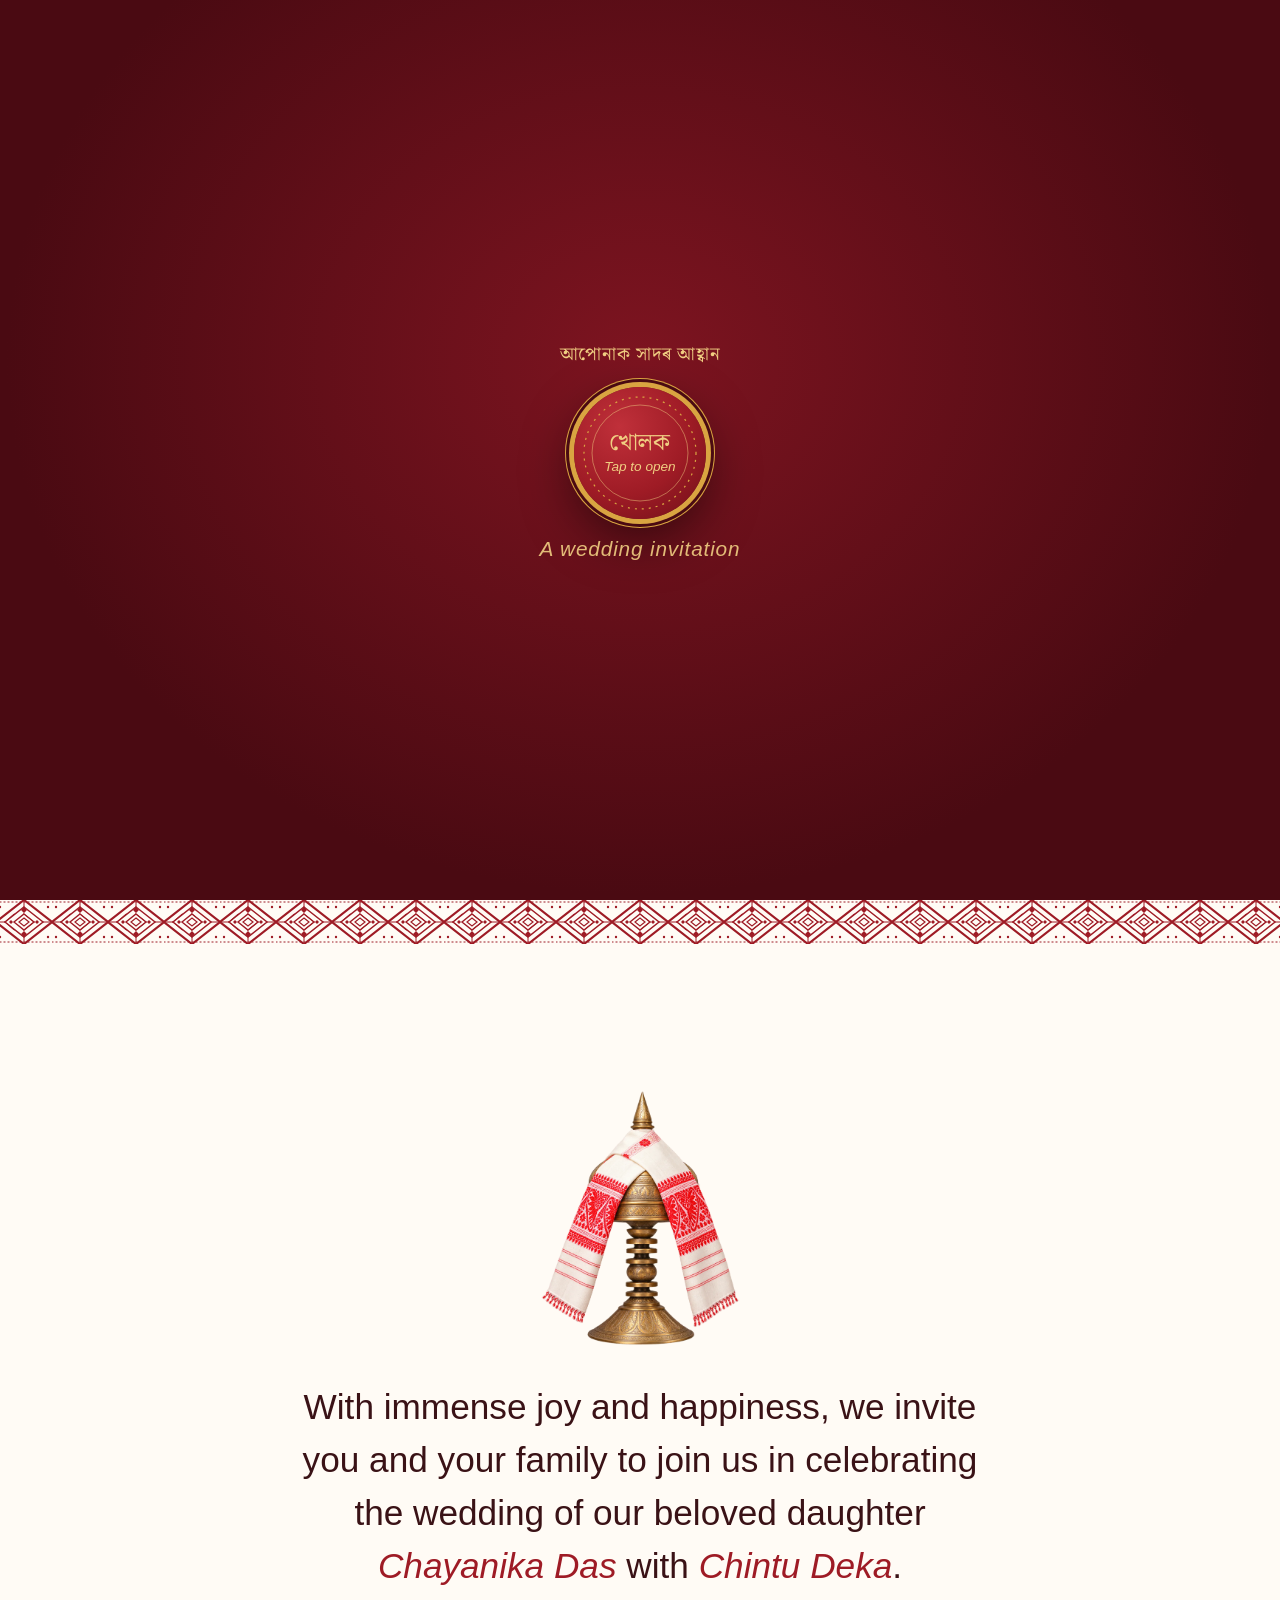
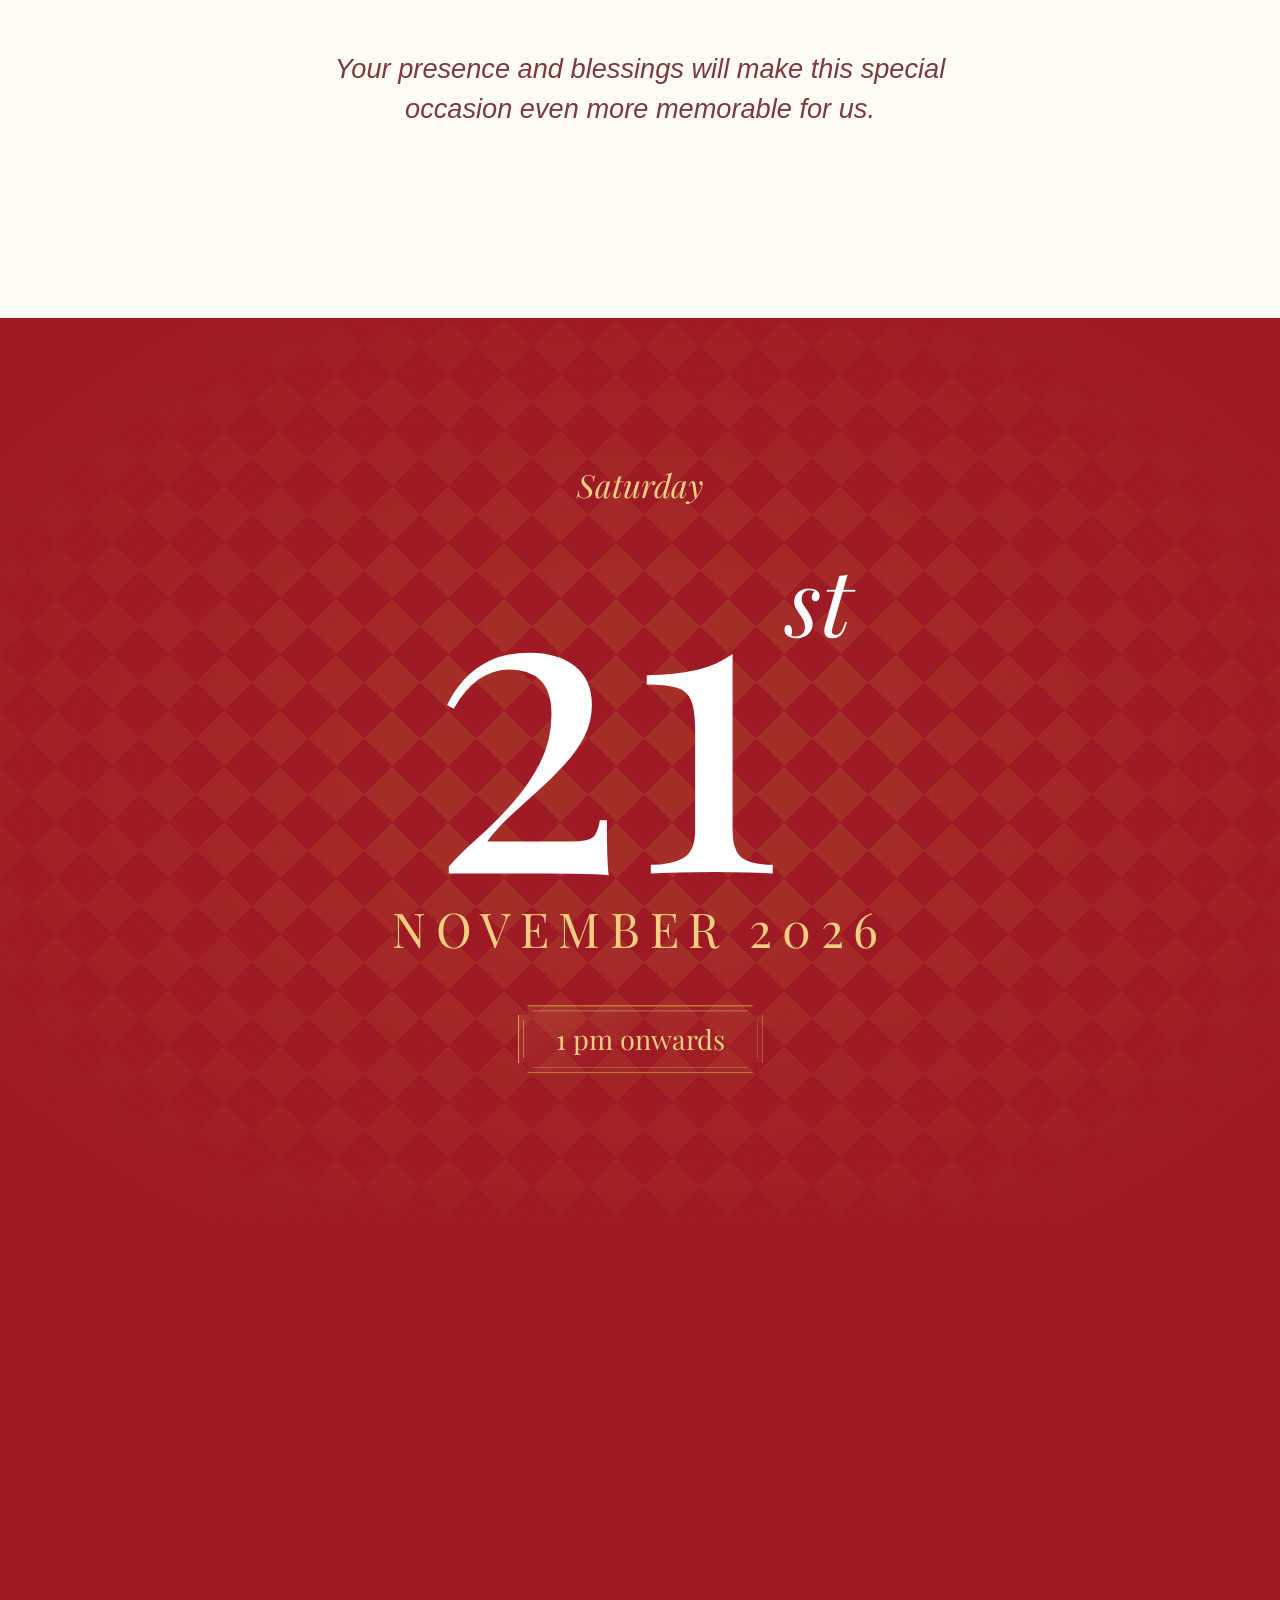
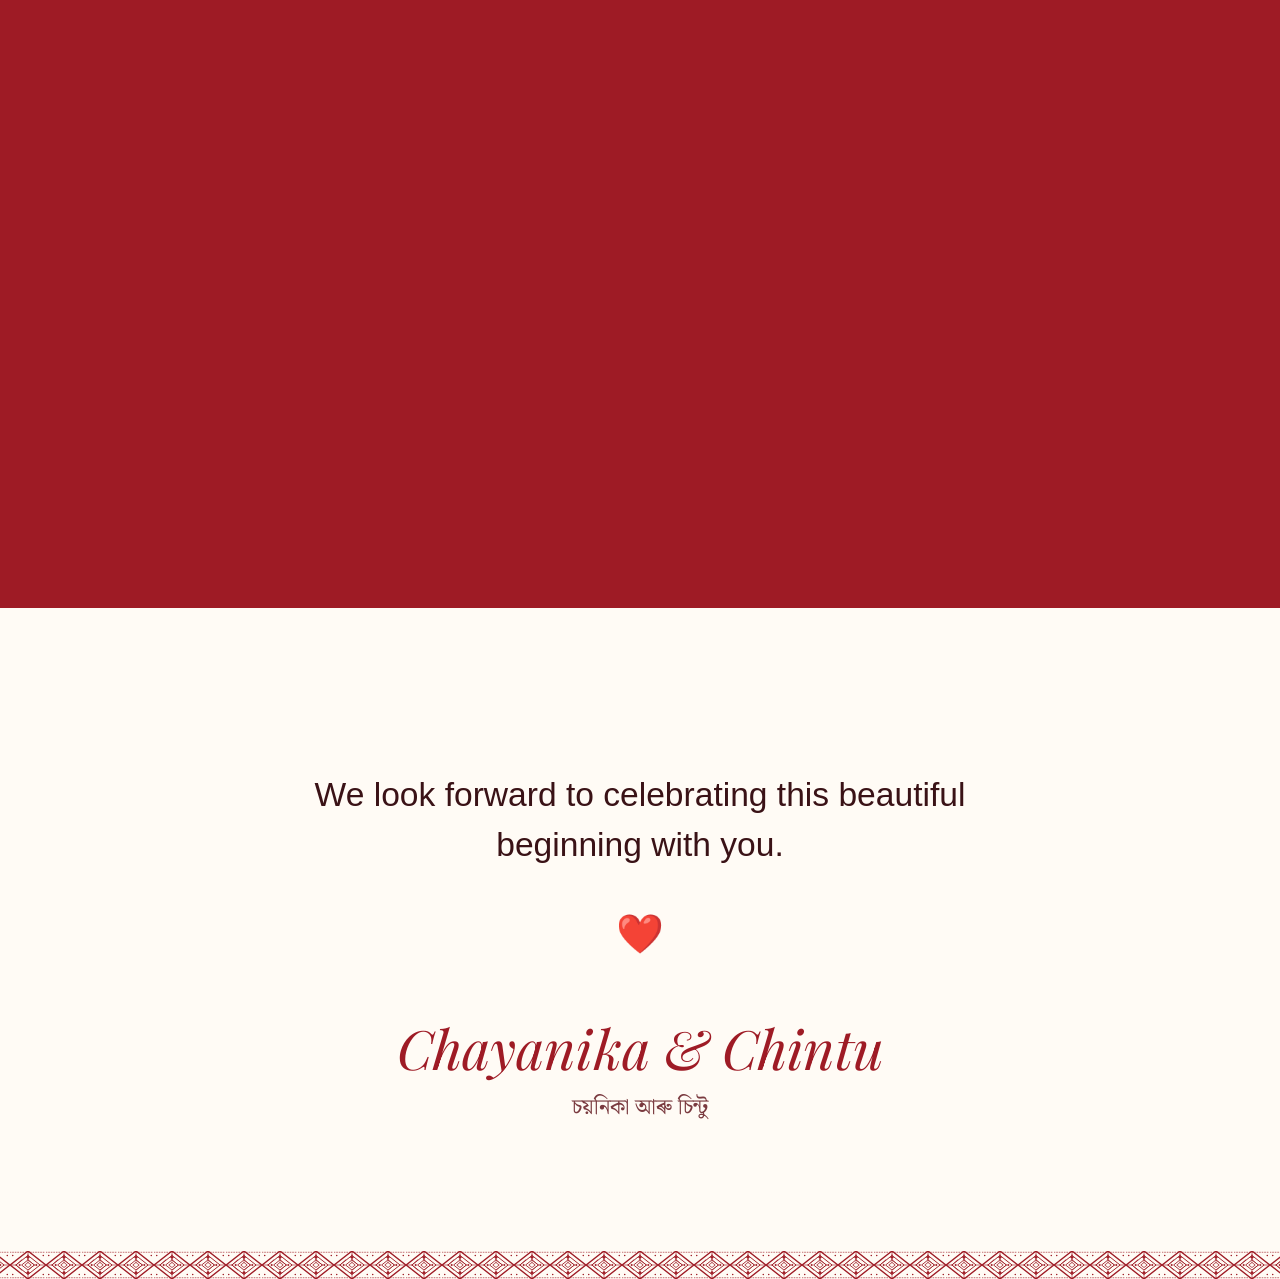
==== Chayanika weds Chintu – Wedding Invitation.html @ b2ecf547 "Add wedding invitation site" ====
<!DOCTYPE html>
<html lang="en">
<head>
<meta charset="utf-8">
<meta name="viewport" content="width=device-width, initial-scale=1, viewport-fit=cover">
<title>Chayanika weds Chintu · 21 November 2026</title>
<link rel="preconnect" href="https://fonts.googleapis.com">
<link href="https://fonts.googleapis.com/css2?family=Playfair+Display:ital,wght@0,400;0,500;1,400;1,500&family=Noto+Serif+Bengali:wght@400;600&display=swap" rel="stylesheet">
<link rel="stylesheet" href="wedding-invitation.css">
</head>
<body class="locked">
<div id="thread"></div>

<!-- gate with seal -->
<section id="gate" aria-label="Invitation envelope">
  <div class="gamusa top"></div>
  <div class="gate-in">
    <p class="bn">আপোনাক সাদৰ আহ্বান</p>
    <button class="seal" id="seal" aria-label="Open the invitation">
      <svg viewBox="0 0 132 132" aria-hidden="true"><circle cx="66" cy="66" r="56" fill="none" stroke="#D9A441" stroke-width="1.2" stroke-dasharray="2 5"/><circle cx="66" cy="66" r="48" fill="none" stroke="#F0CE82" stroke-width=".8" opacity=".6"/></svg>
      <span>খোলক<small>Tap to open</small></span>
    </button>
    <p class="en">A wedding invitation</p>
  </div>
  <div class="gamusa bot"></div>
</section>

<main>
  <!-- hero -->
  <header class="hero">
    <div class="hero-in">
      <p class="blessing">শুভ বিবাহ</p>
      <h1>
        <span class="name n1"><span>Chayanika Das</span></span>
        <span class="weds">weds</span>
        <span class="name n2"><span>Chintu Deka</span></span>
      </h1>
      <p class="bn-name">চয়নিকা দাস &nbsp;•&nbsp; চিন্টু ডেকা</p>
      <p class="hero-date">21 · 11 · 2026</p>
    </div>
    <a class="scroll-hint" href="#close">
      <svg viewBox="0 0 24 24" aria-hidden="true"><path d="M12 4v15m-6-6 6 6 6-6"/></svg>
      <span>Keep scrolling</span>
    </a>
  </header>
  <div class="gamusa"></div>

  <div class="page">
    <!-- invitation -->
    <section class="invite" id="invite">
      <img src="/sorai.webp" alt="Sorai" class="sorai" width="200" height="auto">
      <p class="rv">With immense joy and happiness, we invite you and your family to join us in celebrating the wedding of our beloved daughter <span class="names">Chayanika Das</span> with <span class="names">Chintu Deka</span>.</p>
      <p class="rv soft">Your presence and blessings will make this special occasion even more memorable for us.</p>
    </section>

    <!-- date -->
    <section class="when" id="when" aria-label="Date and time">
      <div class="pin"><div class="pin-in">
        <div class="day">Saturday</div>
        <div class="big">21<sup>st</sup></div>
        <div class="mon">NOVEMBER 2026</div>
        <div class="time">1 pm onwards</div>
      </div></div>
    </section>

    <!-- closing -->
    <section class="close" id="close">
      <p class="rv">We look forward to celebrating this beautiful beginning with you.</p>
      <div class="heart rv" aria-hidden="true">❤️</div>
      <div class="sign rv">Chayanika &amp; Chintu<small>চয়নিকা আৰু চিন্টু</small></div>
    </section>
  </div>
</main>
<footer><div class="gamusa slim"></div></footer>

<script src="wedding-invitation.js?v=6"></script>
</body>
</html>
---- wedding-invitation.css ----
:root{
  --red:#9E1B25; --deep:#4A0A12; --gold:#D9A441; --gold2:#F0CE82; --ivory:#FFFBF5; --ink:#3A1216;
  --serif:Arial,Helvetica,sans-serif;
  --display:'Playfair Display',Georgia,serif;
  --bn:'Noto Serif Bengali',serif;
  box-sizing:border-box; padding-top:env(safe-area-inset-top,0px); padding-bottom:env(safe-area-inset-bottom,0px);
  color-scheme:light;
}
html{scroll-padding-top:env(safe-area-inset-top,0px);scroll-behavior:smooth}
*,*::before,*::after{box-sizing:inherit}
body{margin:0;background:var(--deep);color:var(--ink);font-family:var(--serif);overflow-x:hidden}
body.locked{overflow:hidden;height:100%}
html,body{height:auto}

/* Woven diamond motif inspired by traditional Assamese gamusa patterns */
.gamusa{height:44px;background:var(--ivory) url("gamusa-pattern.svg") repeat-x center/56px 44px}
.gamusa.slim{height:28px;background-size:36px 28px}

/* progress thread */
#thread{position:fixed;top:0;left:0;height:3px;width:100%;transform-origin:0 50%;transform:scaleX(0);background:var(--gold);z-index:20}

/* ---------- gate ---------- */
#gate{position:fixed;inset:0;z-index:50;display:grid;place-items:center;text-align:center;
  background:radial-gradient(ellipse at 50% 40%,#7d1420,var(--deep) 70%);color:var(--gold2);
  transition:transform 1.4s cubic-bezier(.7,0,.2,1),opacity .6s 1s}
#gate .gamusa{display:none}
#gate .top{top:env(safe-area-inset-top,0px)}#gate .bot{bottom:env(safe-area-inset-bottom,0px)}
#gate.open{transform:translateY(-100%);opacity:0;pointer-events:none}
.gate-in{padding:24px;display:flex;flex-direction:column;align-items:center;gap:18px}
.gate-in{position:relative}
.gate-in p{margin:0;letter-spacing:.04em}
.gate-in .bn{font-family:var(--bn);font-size:1.15rem}
.gate-in .en{font-style:italic;font-size:1.3rem;opacity:.9}
.seal{all:unset;cursor:pointer;width:132px;height:132px;border-radius:50%;display:grid;place-items:center;position:relative;
  background:radial-gradient(circle at 35% 30%,#c0303a,var(--red) 55%,#6d0f18);
  box-shadow:0 0 0 5px var(--gold),0 0 0 8px var(--deep),0 0 0 9px var(--gold),0 18px 50px rgba(0,0,0,.55);
  color:var(--gold2);font-family:var(--bn);font-size:1.5rem;animation:pulse 2.8s ease-in-out infinite;transition:transform .5s}
.seal:focus-visible{outline:3px solid var(--gold2);outline-offset:10px}
.seal svg{position:absolute;inset:0;width:100%;height:100%}
.seal span{position:relative;line-height:1.1;text-align:center}
.seal small{display:block;font-family:var(--serif);font-style:italic;font-size:.85rem;margin-top:4px}
@keyframes pulse{50%{box-shadow:0 0 0 5px var(--gold),0 0 0 8px var(--deep),0 0 0 9px var(--gold),0 0 60px 14px rgba(217,164,65,.35),0 18px 50px rgba(0,0,0,.55)}}
#gate.open .seal{transform:scale(1.5) rotate(18deg)}

/* ---------- hero ---------- */
.hero{min-height:100svh;display:grid;place-items:center;text-align:center;color:var(--gold2);position:relative;overflow:hidden;
  background:linear-gradient(180deg,#4A0A12 0%,#5B1019 35%,#711D24 68%,#81402C 100%)}
.hero-in{position:relative;padding:12vh 20px;width:100%}
.blessing{font-family:var(--bn);font-size:clamp(.95rem,3.4vw,1.2rem);margin:0 0 4vh;opacity:0}
.name{display:block;overflow:hidden;font-family:var(--display);font-size:clamp(3.6rem,17vw,11.5rem);line-height:.95;font-weight:500;font-style:italic;color:#fff;letter-spacing:-.01em}
.name>span{display:block;transform:translateY(105%)}
.bn-name{font-family:var(--bn);font-size:clamp(1rem,3.8vw,1.6rem);color:var(--gold2);opacity:0;margin:1.2vh 0 0}
.weds{display:flex;align-items:center;justify-content:center;gap:14px;margin:3.5vh 0;font-family:var(--display);font-size:clamp(1.1rem,4vw,1.7rem);opacity:0}
.weds::before,.weds::after{content:"";width:min(18vw,110px);height:1px;background:var(--gold)}
.hero-date{margin-top:6vh;font-family:var(--display);font-size:clamp(1.1rem,3.6vw,1.5rem);letter-spacing:.14em;opacity:0}
.scroll-hint{position:fixed;z-index:19;left:50%;bottom:calc(22px + env(safe-area-inset-bottom,0px));display:flex;align-items:center;gap:9px;
  padding:10px 16px;border:1px solid rgba(240,206,130,.5);background:rgba(74,10,18,.82);color:var(--gold2);
  font-family:var(--serif);font-size:.9rem;letter-spacing:.04em;text-decoration:none;translate:-50% 8px;
  opacity:0;visibility:hidden;transition:opacity .35s,visibility .35s,translate .35s;backdrop-filter:blur(8px)}
.scroll-hint svg{width:17px;height:17px;fill:none;stroke:currentColor;stroke-width:1.7;stroke-linecap:round;stroke-linejoin:round;animation:scroll-nudge 1.5s ease-in-out infinite}
.scroll-hint:focus-visible{outline:2px solid var(--gold2);outline-offset:4px}
body.revealed .scroll-hint.is-visible{opacity:1;visibility:visible;translate:-50% 0}
@keyframes scroll-nudge{50%{transform:translateY(4px)}}
body.revealed .blessing{animation:fade 1.2s .5s forwards}
body.revealed .name>span{animation:rise 1.3s cubic-bezier(.2,.8,.2,1) forwards}
body.revealed .n1>span{animation-delay:.8s}body.revealed .n2>span{animation-delay:1.35s}
body.revealed .bn-name{animation:fade 1.2s 1.9s forwards}
body.revealed .weds{animation:fade 1.2s 1.1s forwards}
body.revealed .hero-date{animation:fade 1.2s 2.3s forwards}
@keyframes rise{to{transform:none}}@keyframes fade{to{opacity:1}}

/* ---------- invitation ---------- */
.page{background:var(--ivory)}
.invite{max-width:760px;margin:0 auto;padding:16vh 26px;text-align:center}
.jaapi{width:84px;height:auto;margin:0 auto 28px;display:block}
.invite p{font-size:clamp(1.45rem,4.6vw,2.2rem);line-height:1.5;margin:0 0 1.6em;font-weight:400}
.invite p.soft{font-style:italic;color:#7a3a3f;font-size:clamp(1.2rem,3.8vw,1.7rem)}
.invite .names{font-style:italic;color:var(--red);font-weight:500}
.rv{opacity:0;transform:translateY(34px);transition:opacity 1.1s,transform 1.1s cubic-bezier(.2,.8,.2,1)}
.rv.in{opacity:1;transform:none}

/* ---------- date (scroll-pinned) ---------- */
.when{height:210vh;position:relative;background:var(--red);color:var(--gold2)}
.pin{position:sticky;top:0;height:100svh;display:grid;place-items:center;text-align:center;overflow:hidden}
.pin::before{content:"";position:absolute;inset:0;opacity:.14;
  background:conic-gradient(from 45deg at 50% 50%,var(--gold) 25%,transparent 0 50%,var(--gold) 0 75%,transparent 0) 0 0/56px 56px}
.pin::after{content:"";position:absolute;inset:0;background:radial-gradient(ellipse at center,transparent 25%,var(--red) 85%)}
.pin-in{position:relative;z-index:1;padding:0 20px}
.day{font-family:var(--display);font-size:clamp(1.3rem,4.5vw,2rem);font-style:italic;opacity:calc(var(--p,0)*3)}
.big{font-family:var(--display);font-size:clamp(9rem,44vw,26rem);line-height:.85;color:#fff;font-weight:400;margin:2vh 0;
  transform:scale(calc(1.25 - var(--p,0)*.25));opacity:calc(.15 + var(--p,0)*1.6)}
.big sup{font-size:.22em;vertical-align:top;position:relative;top:.4em;font-style:italic;margin-left:.05em}
.mon{font-family:var(--display);font-size:clamp(1.6rem,6vw,3rem);letter-spacing:.2em;opacity:calc((var(--p,0) - .2)*3)}
.time{position:relative;isolation:isolate;margin-top:5vh;display:inline-block;padding:16px 38px;font-family:var(--display);font-size:clamp(1.2rem,4vw,1.7rem);
  opacity:calc((var(--p,0) - .45)*4);transform:translateY(calc((1 - var(--p,0))*30px))}
.time::before,.time::after{content:"";position:absolute;pointer-events:none;clip-path:polygon(0 10px,10px 10px,10px 0,calc(100% - 10px) 0,calc(100% - 10px) 10px,100% 10px,100% calc(100% - 10px),calc(100% - 10px) calc(100% - 10px),calc(100% - 10px) 100%,10px 100%,10px calc(100% - 10px),0 calc(100% - 10px))}
.time::before{inset:0;z-index:-2;border:1px solid var(--gold);background:linear-gradient(135deg,rgba(240,206,130,.1),transparent 48%,rgba(217,164,65,.06))}
.time::after{inset:5px;z-index:-1;border:1px solid rgba(240,206,130,.48)}

/* ---------- closing ---------- */
.close{max-width:720px;margin:0 auto;padding:18vh 26px 14vh;text-align:center}
.close p{font-size:clamp(1.4rem,4.4vw,2.1rem);line-height:1.5;margin:0 0 1.2em}
.heart{display:inline-block;color:var(--red);animation:beat 1.8s infinite;font-size:2.4rem}
@keyframes beat{0%,60%,100%{transform:scale(1)}20%{transform:scale(1.25)}40%{transform:scale(1.1)}}
.sign{font-family:var(--display);font-size:clamp(2rem,8vw,3.4rem);font-style:italic;color:var(--red);margin-top:6vh}
.sign small{display:block;font-family:var(--bn);font-style:normal;font-size:.4em;color:#7a3a3f;margin-top:6px}
footer{background:var(--deep)}

@media (prefers-reduced-motion:reduce){
  *{animation-duration:.01s!important;animation-delay:0s!important;transition-duration:.01s!important}
  html{scroll-behavior:auto}
  .scroll-hint svg{animation:none}
}
.hero h1{margin:0}


.sorai{margin-bottom: 20px;}
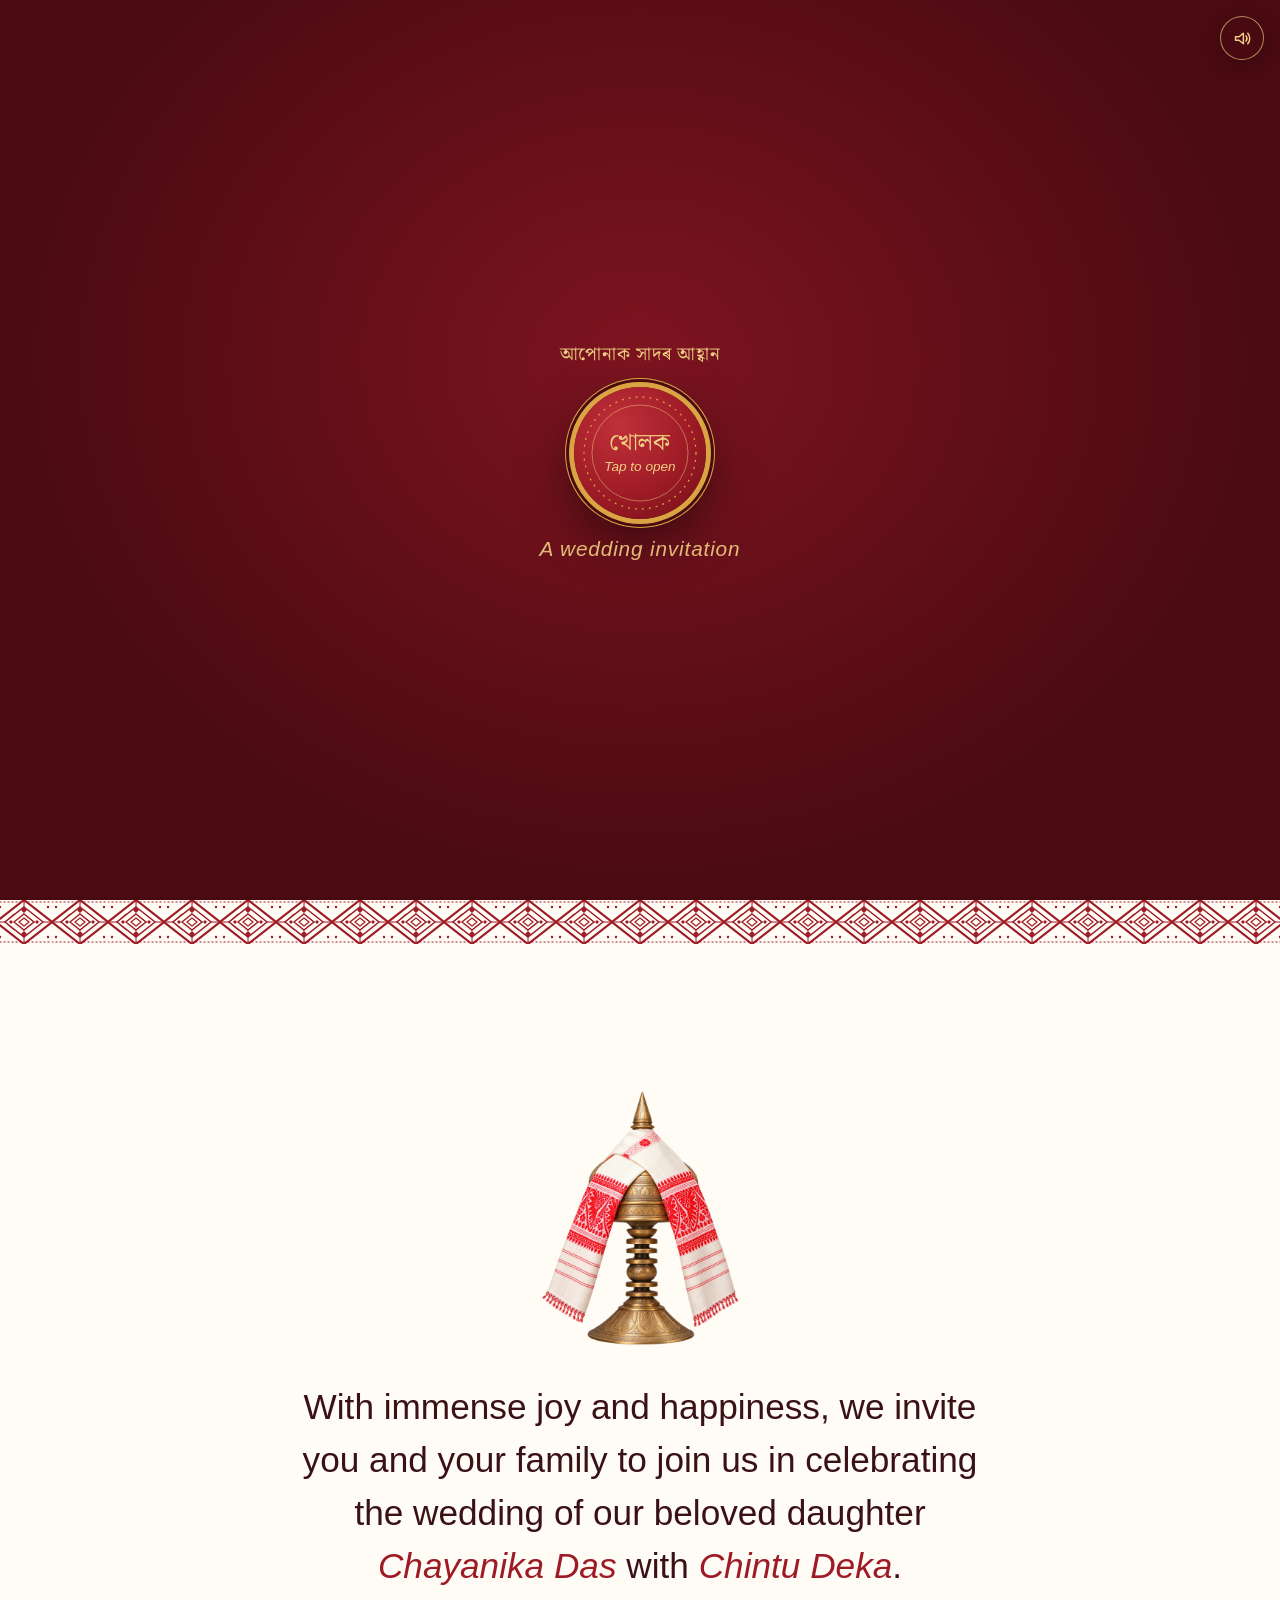
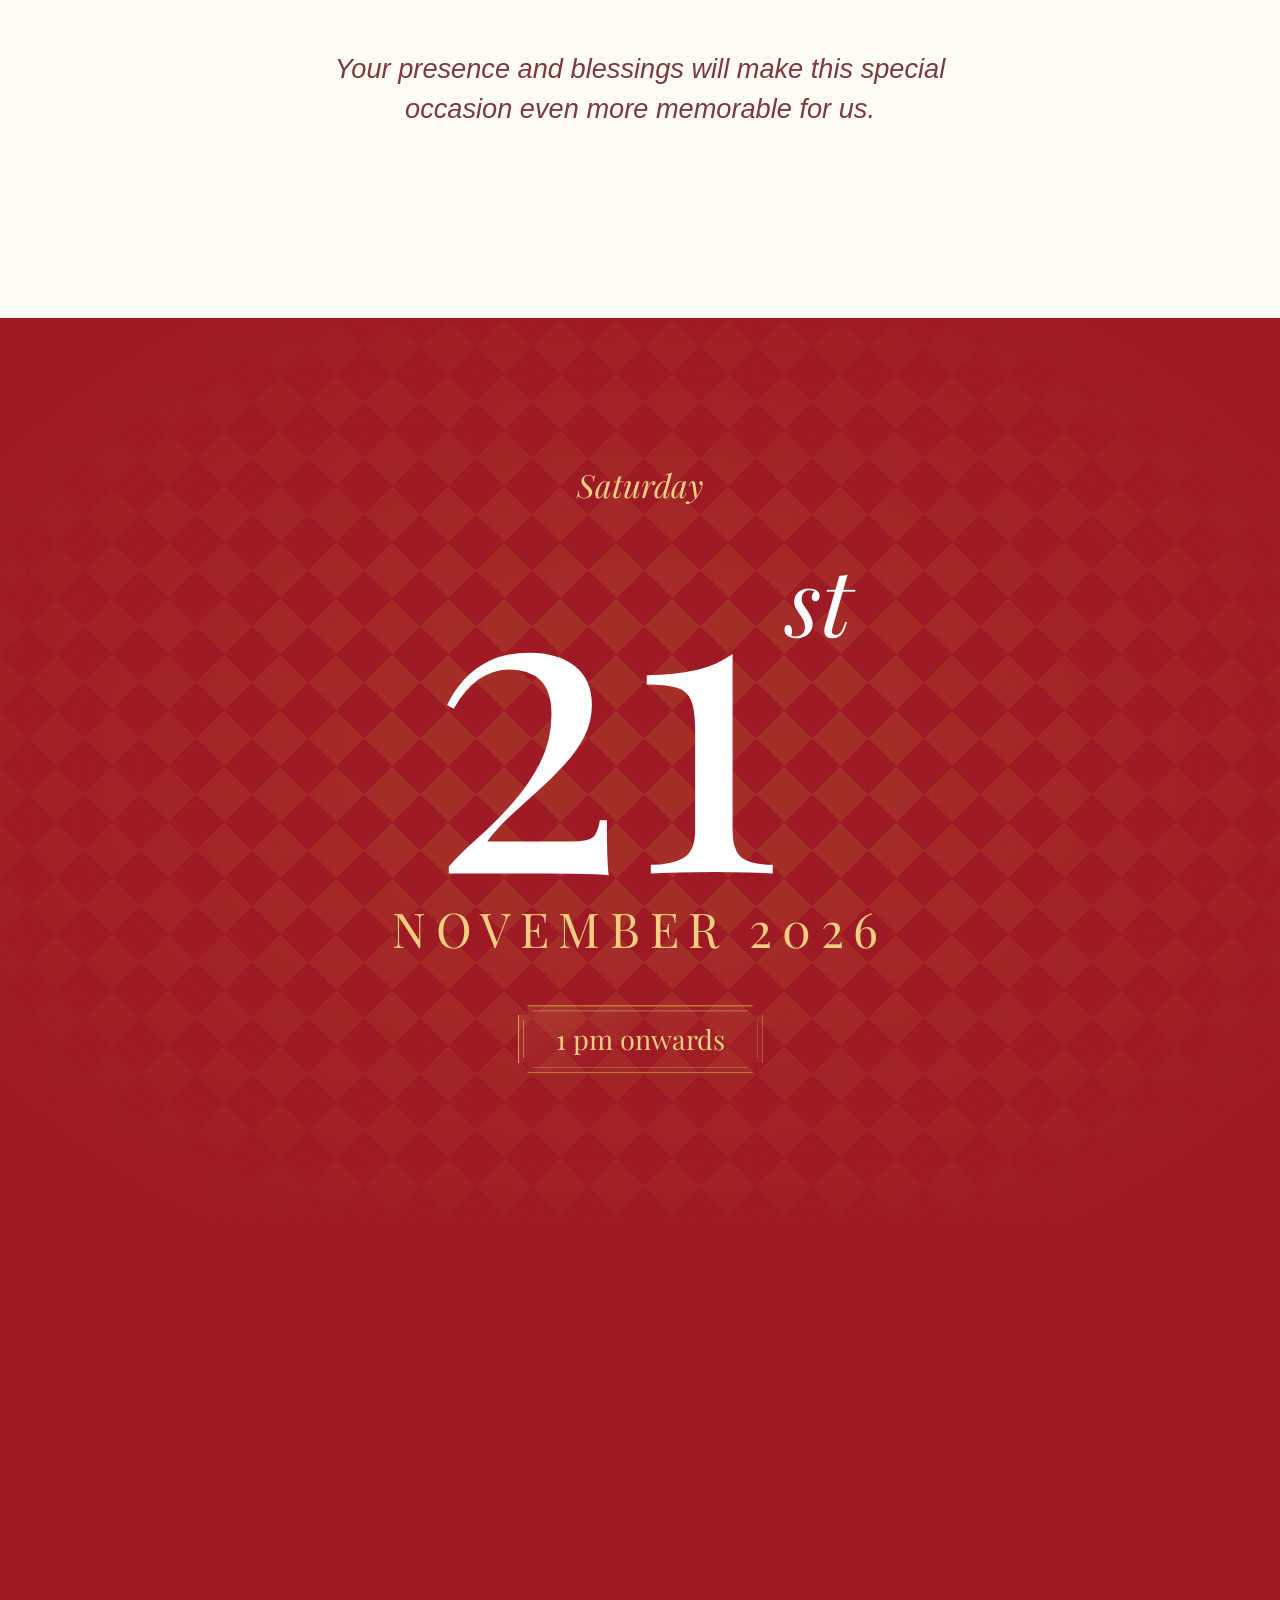
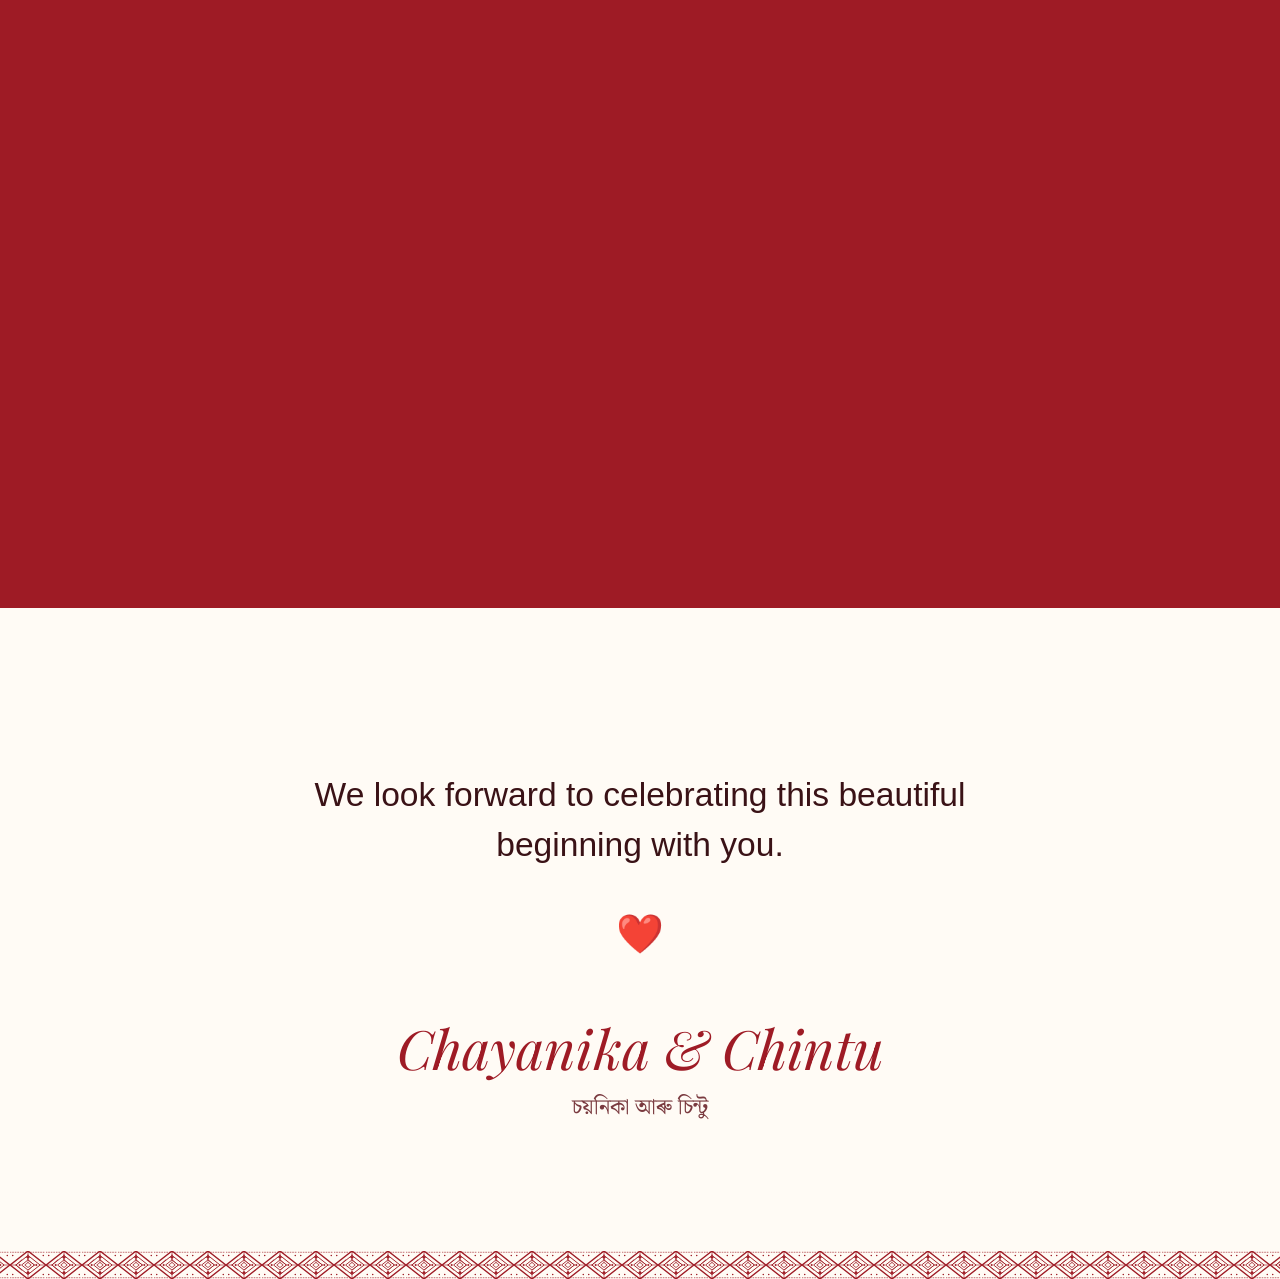
==== commit 1f456f79: "Add looping wedding music toggle" ====
--- a/Chayanika weds Chintu – Wedding Invitation.html
+++ b/Chayanika weds Chintu – Wedding Invitation.html
@@ -10,6 +10,11 @@
 </head>
 <body class="locked">
 <div id="thread"></div>
+<audio id="wedding-music" src="Wedding%20Invitation.mp3" loop autoplay preload="auto"></audio>
+<button class="music-toggle" id="music-toggle" type="button" aria-label="Turn music off" aria-pressed="true">
+  <svg class="music-on" viewBox="0 0 24 24" aria-hidden="true"><path d="M4 10v4h4l5 4V6l-5 4H4Z"/><path d="M16 9a5 5 0 0 1 0 6m2-9a9 9 0 0 1 0 12"/></svg>
+  <svg class="music-off" viewBox="0 0 24 24" aria-hidden="true"><path d="M4 10v4h4l5 4V6l-5 4H4Z"/><path d="m17 9 5 6m0-6-5 6"/></svg>
+</button>
 
 <!-- gate with seal -->
 <section id="gate" aria-label="Invitation envelope">
@@ -48,7 +53,7 @@
   <div class="page">
     <!-- invitation -->
     <section class="invite" id="invite">
-      <img src="/sorai.webp" alt="Sorai" class="sorai" width="200" height="auto">
+      <img src="sorai.webp" alt="Sorai" class="sorai" width="200" height="auto">
       <p class="rv">With immense joy and happiness, we invite you and your family to join us in celebrating the wedding of our beloved daughter <span class="names">Chayanika Das</span> with <span class="names">Chintu Deka</span>.</p>
       <p class="rv soft">Your presence and blessings will make this special occasion even more memorable for us.</p>
     </section>
@@ -73,6 +78,6 @@
 </main>
 <footer><div class="gamusa slim"></div></footer>
 
-<script src="wedding-invitation.js?v=6"></script>
+<script src="wedding-invitation.js?v=7"></script>
 </body>
 </html>
--- a/wedding-invitation.css
+++ b/wedding-invitation.css
@@ -18,6 +18,16 @@
 
 /* progress thread */
 #thread{position:fixed;top:0;left:0;height:3px;width:100%;transform-origin:0 50%;transform:scaleX(0);background:var(--gold);z-index:20}
+.music-toggle{position:fixed;z-index:60;top:calc(16px + env(safe-area-inset-top,0px));right:calc(16px + env(safe-area-inset-right,0px));
+  display:grid;place-items:center;width:44px;height:44px;padding:10px;border:1px solid rgba(240,206,130,.65);border-radius:50%;
+  background:rgba(74,10,18,.78);color:var(--gold2);cursor:pointer;backdrop-filter:blur(8px);
+  box-shadow:0 4px 18px rgba(0,0,0,.22);transition:background .2s,transform .2s}
+.music-toggle:hover{background:rgba(116,22,32,.92);transform:scale(1.06)}
+.music-toggle:focus-visible{outline:2px solid var(--gold2);outline-offset:3px}
+.music-toggle svg{width:21px;height:21px;fill:none;stroke:currentColor;stroke-width:1.7;stroke-linecap:round;stroke-linejoin:round}
+.music-toggle .music-off{display:none}
+.music-toggle[aria-pressed="false"] .music-on{display:none}
+.music-toggle[aria-pressed="false"] .music-off{display:block}
 
 /* ---------- gate ---------- */
 #gate{position:fixed;inset:0;z-index:50;display:grid;place-items:center;text-align:center;
